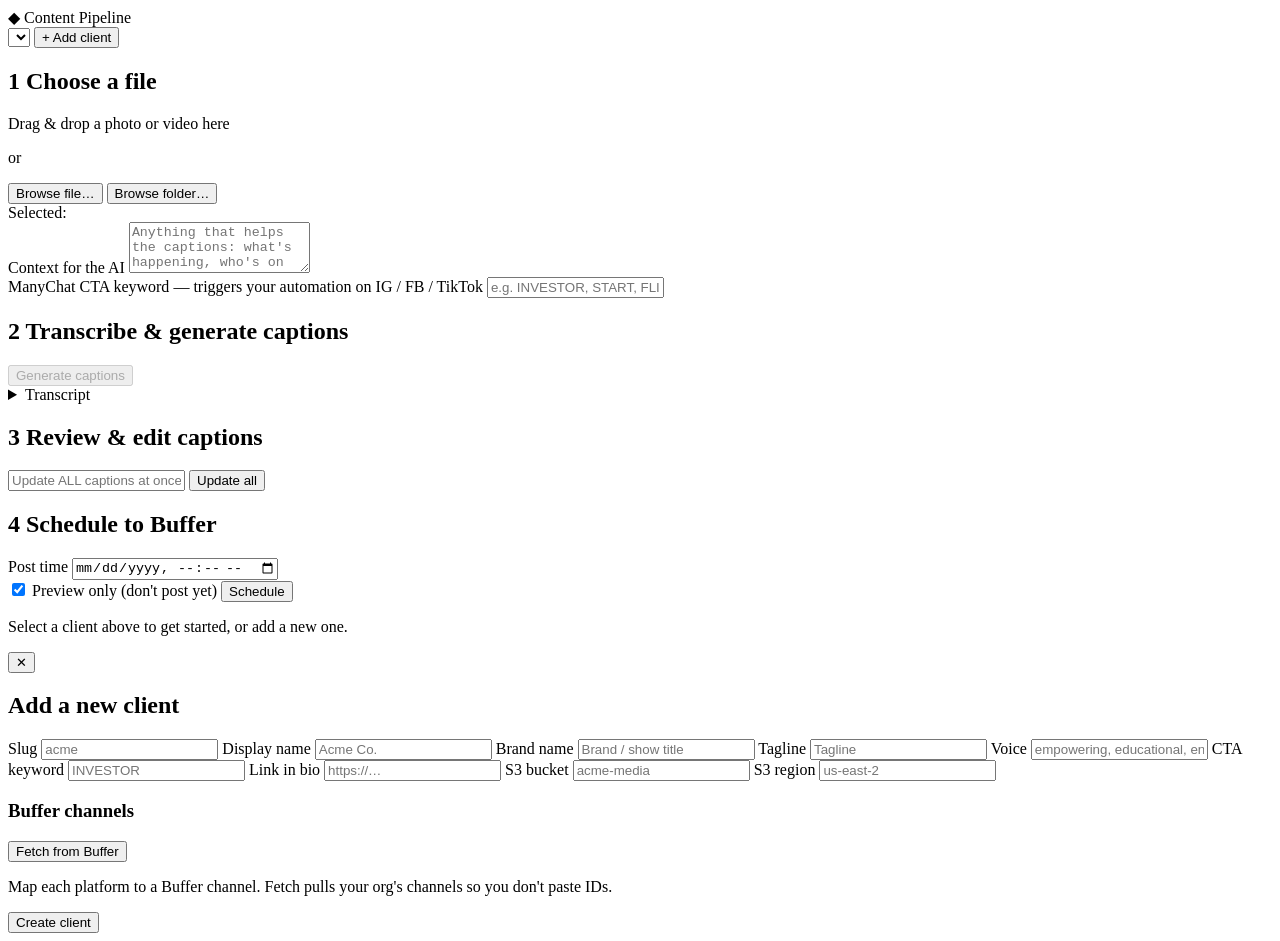
==== webui/templates/index.html @ 8cc0aad5 "CTA keyword input + strict style rules (no em-dashes, no emoji runs) - Never invent CTA keywords: th" ====
<!doctype html>
<html lang="en">
<head>
  <meta charset="utf-8">
  <meta name="viewport" content="width=device-width, initial-scale=1">
  <title>Content Pipeline</title>
  <link rel="stylesheet" href="/static/style.css">
</head>
<body>
  <header class="topbar">
    <div class="brand">
      <span class="logo">◆</span>
      <span>Content Pipeline</span>
    </div>
    <div class="client-picker">
      <select id="clientSelect" aria-label="Select client"></select>
      <button id="addClientBtn" class="ghost" title="Add a new client">+ Add client</button>
    </div>
  </header>

  <main id="main">
    <!-- Client workspace -->
    <section id="workspace" class="workspace hidden">
      <!-- Step 1: choose media -->
      <div class="step">
        <h2><span class="num">1</span> Choose a file</h2>
        <div id="dropzone" class="dropzone">
          <p class="dz-big">Drag &amp; drop a photo or video here</p>
          <p class="dz-or">or</p>
          <div class="dz-buttons">
            <button id="browseFileBtn" class="primary">Browse file…</button>
            <button id="browseFolderBtn" class="ghost">Browse folder…</button>
          </div>
          <input type="file" id="fileInput" hidden accept="video/*,image/*">
        </div>
        <div id="folderList" class="folder-list hidden"></div>
        <div id="chosen" class="chosen hidden">
          <span class="chosen-label">Selected:</span>
          <code id="chosenPath"></code>
          <span id="chosenKind" class="pill"></span>
        </div>
        <div id="contextRow" class="brief-row">
          <label for="contextInput">Context for the AI <span class="req-note" id="reqNote"></span></label>
          <textarea id="contextInput" rows="3" placeholder="Anything that helps the captions: what's happening, who's on camera, the key point, the offer… (required for photos)"></textarea>
        </div>
        <div id="ctaRow" class="brief-row">
          <label for="ctaInput">ManyChat CTA keyword <span class="req-note">— triggers your automation on IG / FB / TikTok</span></label>
          <input type="text" id="ctaInput" placeholder="e.g. INVESTOR, START, FLIP — must match a ManyChat keyword you've set up">
        </div>
      </div>

      <!-- Step 2: generate -->
      <div class="step">
        <h2><span class="num">2</span> Transcribe &amp; generate captions</h2>
        <button id="generateBtn" class="primary" disabled>Generate captions</button>
        <div id="genStatus" class="status"></div>
        <details id="transcriptBox" class="transcript hidden">
          <summary>Transcript</summary>
          <p id="transcriptText"></p>
        </details>
      </div>

      <!-- Step 3: review captions -->
      <div class="step hidden" id="captionsStep">
        <h2><span class="num">3</span> Review &amp; edit captions</h2>
        <div class="revise-all">
          <input type="text" id="reviseAllInput" placeholder="Update ALL captions at once — e.g. 'tie the CTA to first-time buyers', 'shorter', 'more energy'">
          <button id="reviseAllBtn" class="primary">Update all</button>
        </div>
        <div id="reviseAllStatus" class="status"></div>
        <div id="captionCards"></div>
      </div>

      <!-- Step 4: schedule -->
      <div class="step hidden" id="scheduleStep">
        <h2><span class="num">4</span> Schedule to Buffer</h2>
        <div class="schedule-row">
          <label for="dtInput">Post time</label>
          <input type="datetime-local" id="dtInput">
        </div>
        <label class="check"><input type="checkbox" id="dryRun" checked> Preview only (don't post yet)</label>
        <button id="publishBtn" class="primary">Schedule</button>
        <div id="pubStatus" class="status"></div>
      </div>
    </section>

    <div id="empty" class="empty">
      <p>Select a client above to get started, or add a new one.</p>
    </div>
  </main>

  <!-- Onboarding modal -->
  <div id="onboardModal" class="modal hidden">
    <div class="modal-card">
      <button class="modal-close" id="onboardClose">✕</button>
      <h2>Add a new client</h2>
      <div class="form-grid">
        <label>Slug <input id="ob_slug" placeholder="acme"></label>
        <label>Display name <input id="ob_name" placeholder="Acme Co."></label>
        <label>Brand name <input id="ob_brand" placeholder="Brand / show title"></label>
        <label>Tagline <input id="ob_tagline" placeholder="Tagline"></label>
        <label class="wide">Voice <input id="ob_voice" placeholder="empowering, educational, energetic…"></label>
        <label>CTA keyword <input id="ob_cta" placeholder="INVESTOR"></label>
        <label>Link in bio <input id="ob_link" placeholder="https://…"></label>
        <label>S3 bucket <input id="ob_bucket" placeholder="acme-media"></label>
        <label>S3 region <input id="ob_region" placeholder="us-east-2"></label>
      </div>

      <div class="channels-block">
        <div class="channels-head">
          <h3>Buffer channels</h3>
          <button id="fetchChannels" class="ghost">Fetch from Buffer</button>
        </div>
        <p class="hint">Map each platform to a Buffer channel. Fetch pulls your org's channels so you don't paste IDs.</p>
        <div id="channelMap" class="channel-map"></div>
      </div>

      <div class="modal-actions">
        <button id="onboardSave" class="primary">Create client</button>
        <span id="onboardStatus" class="status"></span>
      </div>
    </div>
  </div>

  <script src="/static/app.js"></script>
</body>
</html>
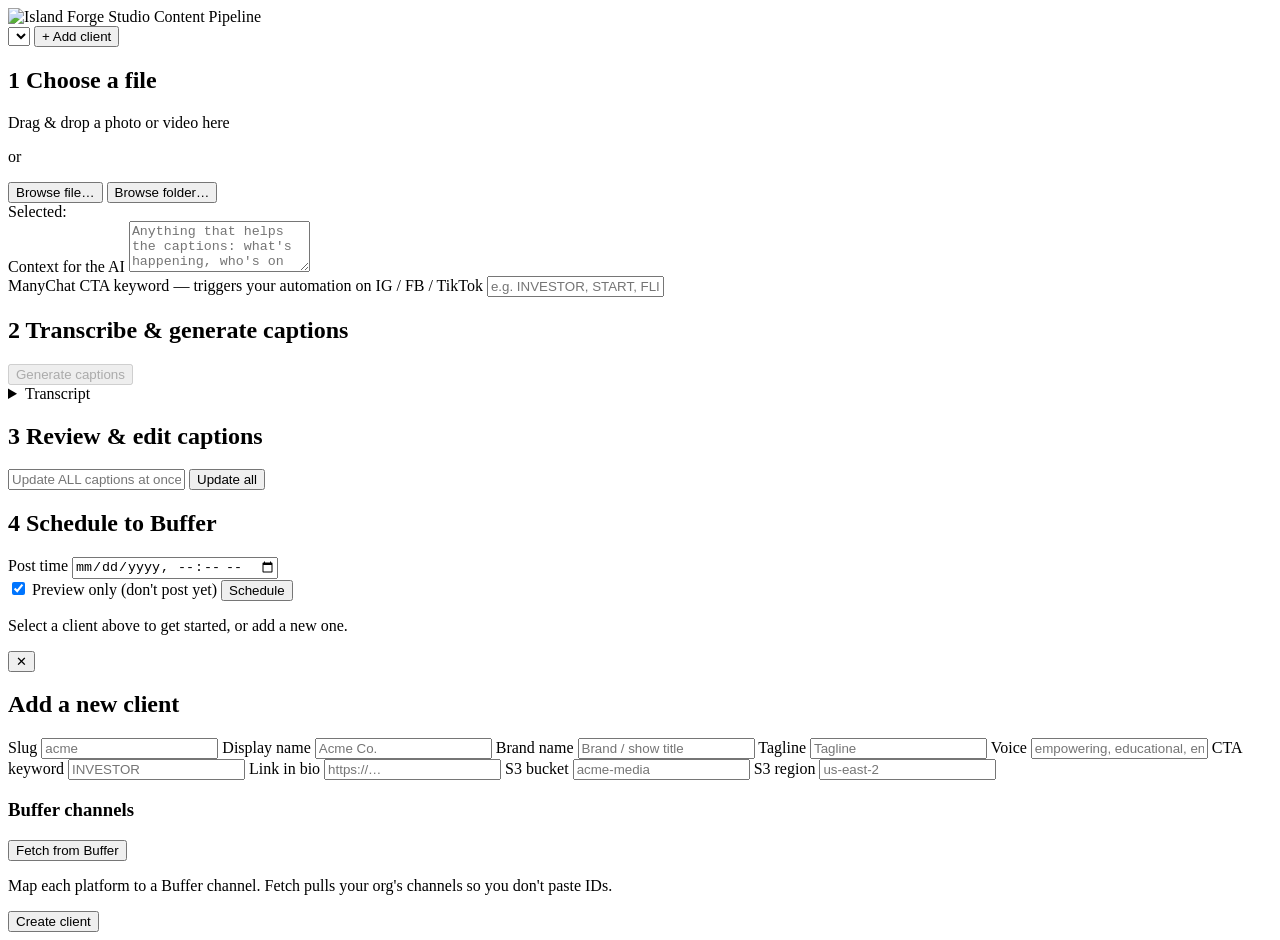
==== commit 96c4e64c: "Fix Buffer posting, add upload progress, brand the tool, add test suite Buffer (the 0/5 cause): rebu" ====
--- a/webui/templates/index.html
+++ b/webui/templates/index.html
@@ -3,14 +3,15 @@
 <head>
   <meta charset="utf-8">
   <meta name="viewport" content="width=device-width, initial-scale=1">
-  <title>Content Pipeline</title>
+  <title>Content Pipeline · Island Forge Studio</title>
+  <link rel="icon" type="image/png" href="/static/logos/palm-orange.png">
   <link rel="stylesheet" href="/static/style.css">
 </head>
 <body>
   <header class="topbar">
     <div class="brand">
-      <span class="logo">◆</span>
-      <span>Content Pipeline</span>
+      <img src="/static/logos/wordmark-white.png" alt="Island Forge Studio" class="wordmark">
+      <span class="tool-name">Content Pipeline</span>
     </div>
     <div class="client-picker">
       <select id="clientSelect" aria-label="Select client"></select>
@@ -80,7 +81,9 @@
         </div>
         <label class="check"><input type="checkbox" id="dryRun" checked> Preview only (don't post yet)</label>
         <button id="publishBtn" class="primary">Schedule</button>
+        <div id="pubBar" class="progress hidden"><div id="pubBarFill"></div></div>
         <div id="pubStatus" class="status"></div>
+        <div id="pubResults" class="pub-results"></div>
       </div>
     </section>
 
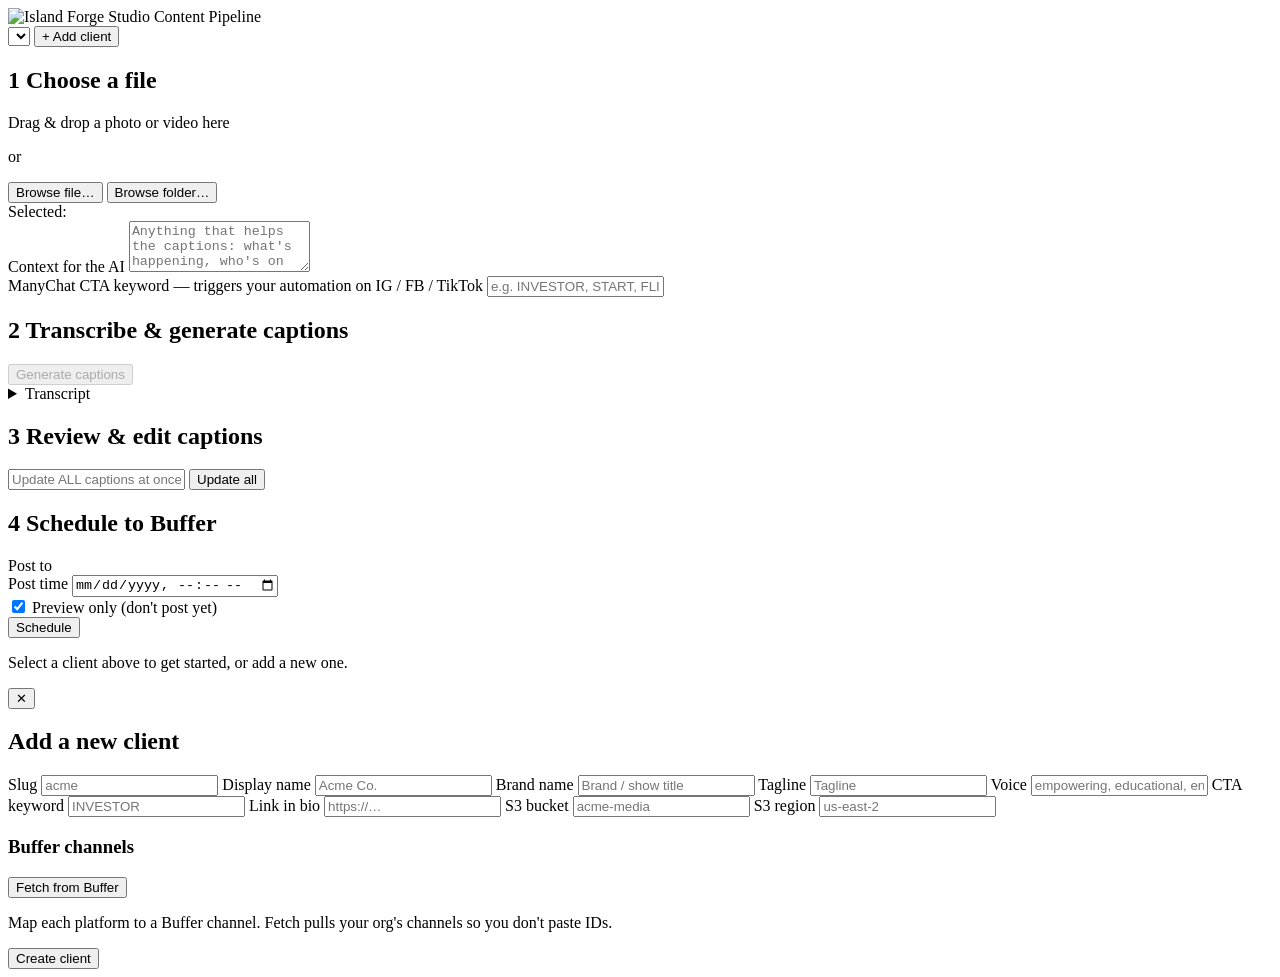
==== commit f1a13ff9: "Caption progress bar, per-platform post selection, conflict warning - Step 2 shows an indeterminate " ====
--- a/webui/templates/index.html
+++ b/webui/templates/index.html
@@ -54,6 +54,7 @@
       <div class="step">
         <h2><span class="num">2</span> Transcribe &amp; generate captions</h2>
         <button id="generateBtn" class="primary" disabled>Generate captions</button>
+        <div id="genBar" class="progress hidden"><div id="genBarFill" class="indeterminate"></div></div>
         <div id="genStatus" class="status"></div>
         <details id="transcriptBox" class="transcript hidden">
           <summary>Transcript</summary>
@@ -75,11 +76,14 @@
       <!-- Step 4: schedule -->
       <div class="step hidden" id="scheduleStep">
         <h2><span class="num">4</span> Schedule to Buffer</h2>
+        <div class="picker-label">Post to</div>
+        <div id="platformPicker" class="platform-picker"></div>
         <div class="schedule-row">
           <label for="dtInput">Post time</label>
           <input type="datetime-local" id="dtInput">
         </div>
         <label class="check"><input type="checkbox" id="dryRun" checked> Preview only (don't post yet)</label>
+        <div id="conflictWarn" class="conflict-warn hidden"></div>
         <button id="publishBtn" class="primary">Schedule</button>
         <div id="pubBar" class="progress hidden"><div id="pubBarFill"></div></div>
         <div id="pubStatus" class="status"></div>
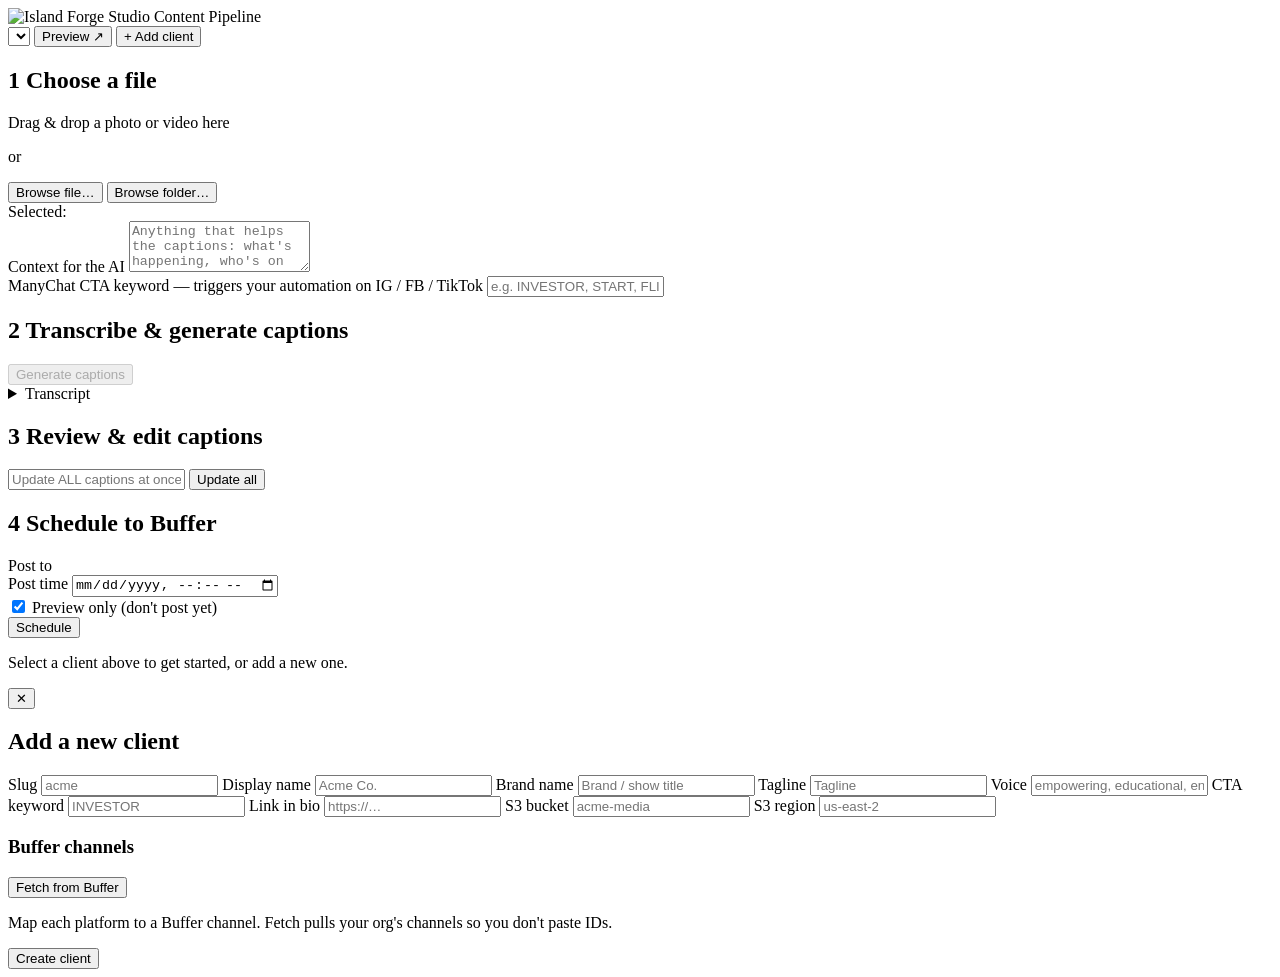
==== commit bcdef4c5: "Preview pulls from Buffer (single source of truth) - buffer_api.list_scheduled_posts: fetch upcoming" ====
--- a/webui/templates/index.html
+++ b/webui/templates/index.html
@@ -15,6 +15,7 @@
     </div>
     <div class="client-picker">
       <select id="clientSelect" aria-label="Select client"></select>
+      <button id="previewBtn" class="ghost" title="Refresh preview from Buffer and open it">Preview ↗</button>
       <button id="addClientBtn" class="ghost" title="Add a new client">+ Add client</button>
     </div>
   </header>
@@ -78,6 +79,7 @@
         <h2><span class="num">4</span> Schedule to Buffer</h2>
         <div class="picker-label">Post to</div>
         <div id="platformPicker" class="platform-picker"></div>
+        <div id="ytWarn" class="conflict-warn hidden"></div>
         <div class="schedule-row">
           <label for="dtInput">Post time</label>
           <input type="datetime-local" id="dtInput">
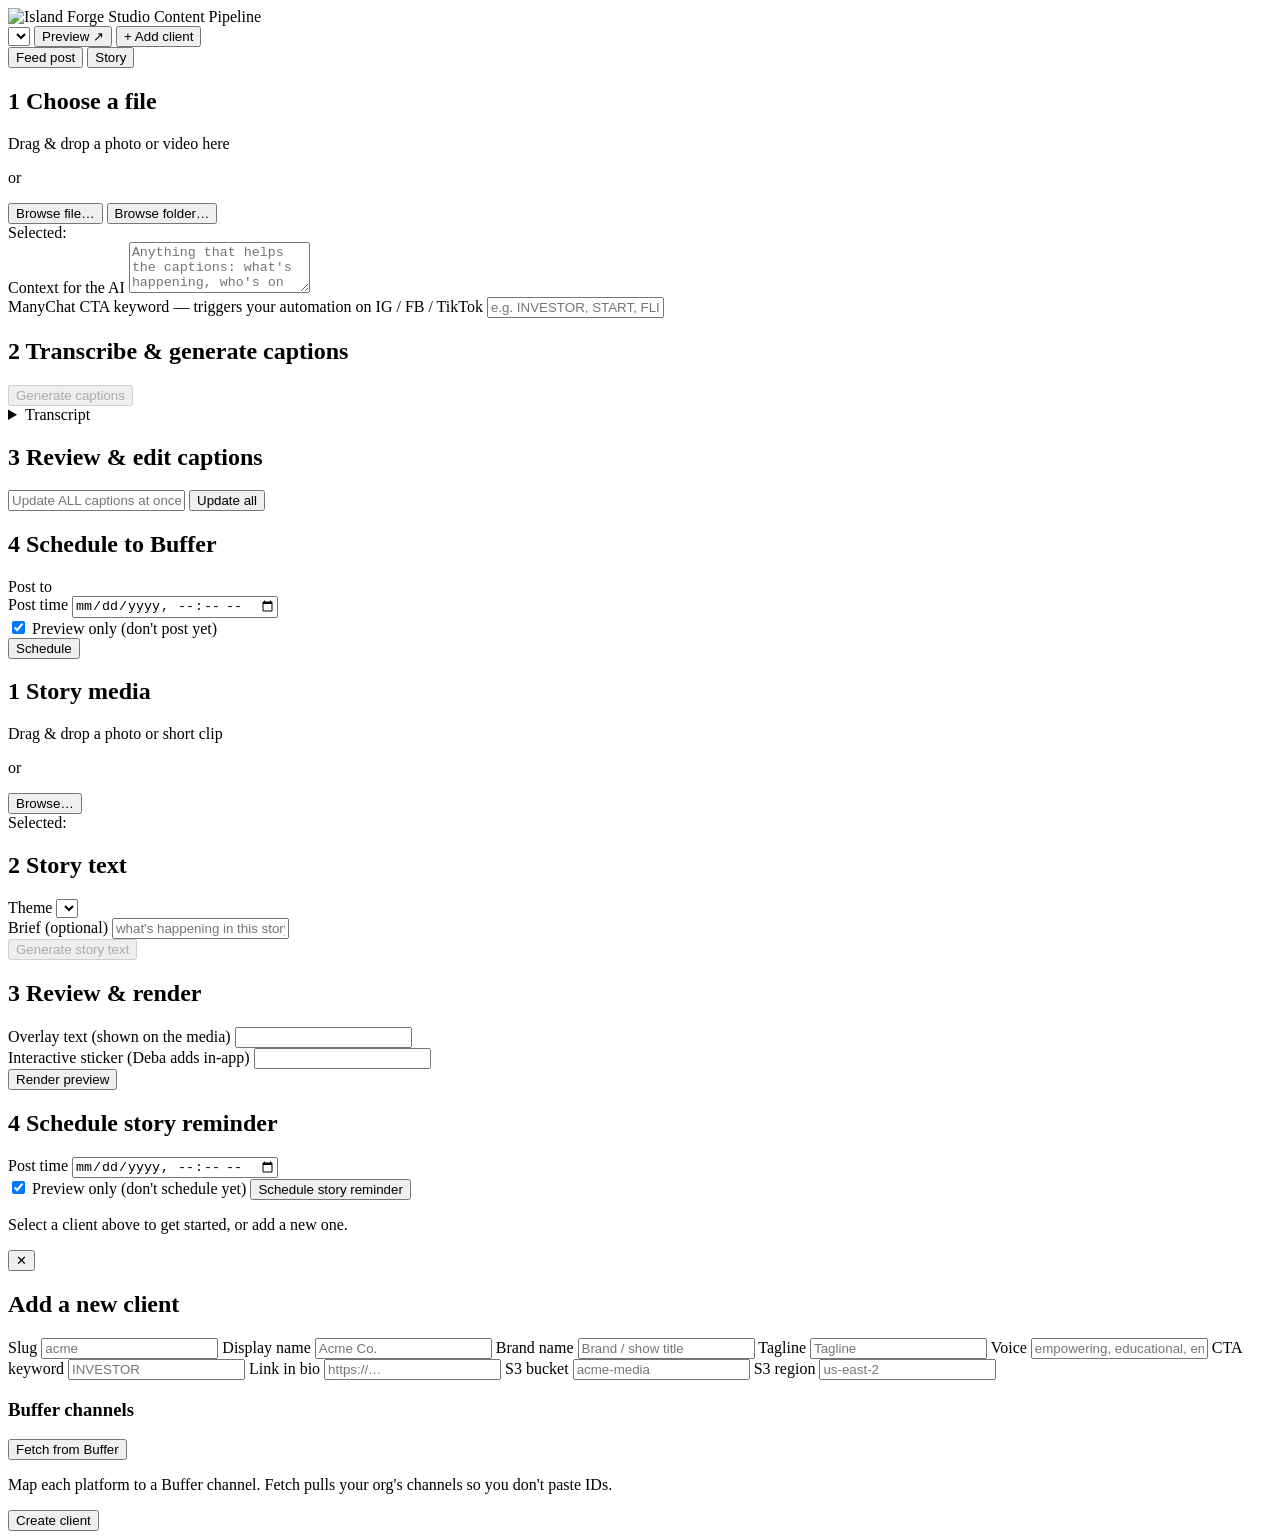
==== commit 93b5b596: "Add authentic IG Story flow (real media + light native overlay) Replaces the rejected flyer-card app" ====
--- a/webui/templates/index.html
+++ b/webui/templates/index.html
@@ -23,6 +23,12 @@
   <main id="main">
     <!-- Client workspace -->
     <section id="workspace" class="workspace hidden">
+      <div class="mode-toggle">
+        <button id="modeFeed" class="mode on">Feed post</button>
+        <button id="modeStory" class="mode">Story</button>
+      </div>
+
+      <div id="feedMode">
       <!-- Step 1: choose media -->
       <div class="step">
         <h2><span class="num">1</span> Choose a file</h2>
@@ -91,6 +97,68 @@
         <div id="pubStatus" class="status"></div>
         <div id="pubResults" class="pub-results"></div>
       </div>
+      </div><!-- /feedMode -->
+
+      <div id="storyMode" class="hidden">
+        <div class="step">
+          <h2><span class="num">1</span> Story media</h2>
+          <div id="storyDrop" class="dropzone">
+            <p class="dz-big">Drag &amp; drop a photo or short clip</p>
+            <p class="dz-or">or</p>
+            <div class="dz-buttons">
+              <button id="storyBrowse" class="primary">Browse…</button>
+            </div>
+            <input type="file" id="storyFileInput" hidden accept="video/*,image/*">
+          </div>
+          <div id="storyChosen" class="chosen hidden">
+            <span class="chosen-label">Selected:</span> <code id="storyPath"></code>
+            <span id="storyKind" class="pill"></span>
+          </div>
+        </div>
+
+        <div class="step">
+          <h2><span class="num">2</span> Story text</h2>
+          <div class="brief-row">
+            <label for="storyTheme">Theme</label>
+            <select id="storyTheme"></select>
+          </div>
+          <div class="brief-row">
+            <label for="storyBrief">Brief (optional)</label>
+            <input type="text" id="storyBrief" placeholder="what's happening in this story — who, where, the moment">
+          </div>
+          <button id="storyGenBtn" class="primary" disabled>Generate story text</button>
+          <div id="storyGenBar" class="progress hidden"><div class="indeterminate" style="height:100%;background:var(--accent);border-radius:999px"></div></div>
+          <div id="storyGenStatus" class="status"></div>
+        </div>
+
+        <div class="step hidden" id="storyTextStep">
+          <h2><span class="num">3</span> Review &amp; render</h2>
+          <div class="brief-row">
+            <label for="storyOverlay">Overlay text (shown on the media)</label>
+            <input type="text" id="storyOverlay">
+          </div>
+          <div class="brief-row">
+            <label for="storySticker">Interactive sticker (Deba adds in-app)</label>
+            <input type="text" id="storySticker">
+          </div>
+          <button id="storyRenderBtn" class="ghost">Render preview</button>
+          <div id="storyRenderBar" class="progress hidden"><div class="indeterminate" style="height:100%;background:var(--accent);border-radius:999px"></div></div>
+          <div id="storyRenderStatus" class="status"></div>
+          <div id="storyPreviewWrap" class="story-preview hidden"></div>
+        </div>
+
+        <div class="step hidden" id="storySchedStep">
+          <h2><span class="num">4</span> Schedule story reminder</h2>
+          <div class="schedule-row">
+            <label for="storyDt">Post time</label>
+            <input type="datetime-local" id="storyDt">
+          </div>
+          <label class="check"><input type="checkbox" id="storyDryRun" checked> Preview only (don't schedule yet)</label>
+          <button id="storyPublishBtn" class="primary">Schedule story reminder</button>
+          <div id="storyPubBar" class="progress hidden"><div id="storyPubFill"></div></div>
+          <div id="storyPubStatus" class="status"></div>
+        </div>
+      </div><!-- /storyMode -->
     </section>
 
     <div id="empty" class="empty">
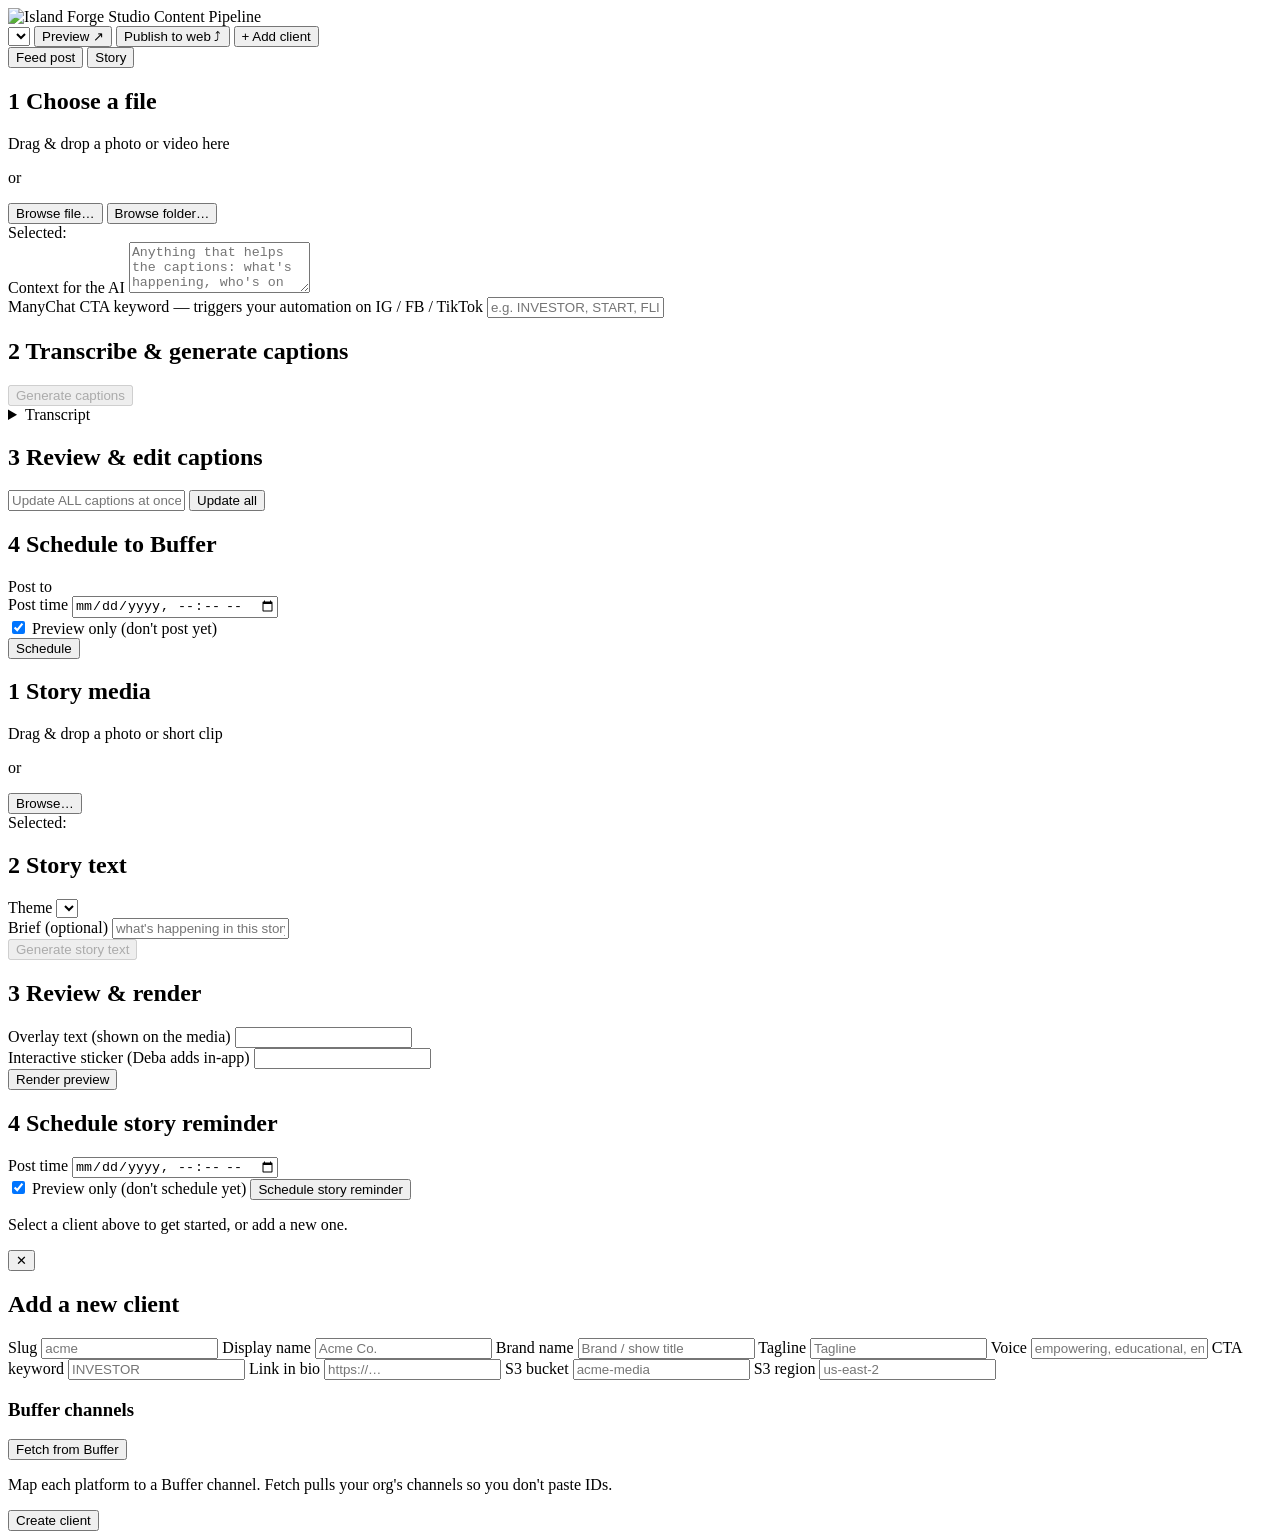
==== commit 8b99ac6d: "Add one-click 'Publish to web' button for the live preview A header button re-syncs the client's pre" ====
--- a/webui/templates/index.html
+++ b/webui/templates/index.html
@@ -15,7 +15,8 @@
     </div>
     <div class="client-picker">
       <select id="clientSelect" aria-label="Select client"></select>
-      <button id="previewBtn" class="ghost" title="Refresh preview from Buffer and open it">Preview ↗</button>
+      <button id="previewBtn" class="ghost" title="Refresh preview from Buffer and open it locally">Preview ↗</button>
+      <button id="publishWebBtn" class="ghost" title="Push the live (public) preview site for the client">Publish to web ⤴</button>
       <button id="addClientBtn" class="ghost" title="Add a new client">+ Add client</button>
     </div>
   </header>
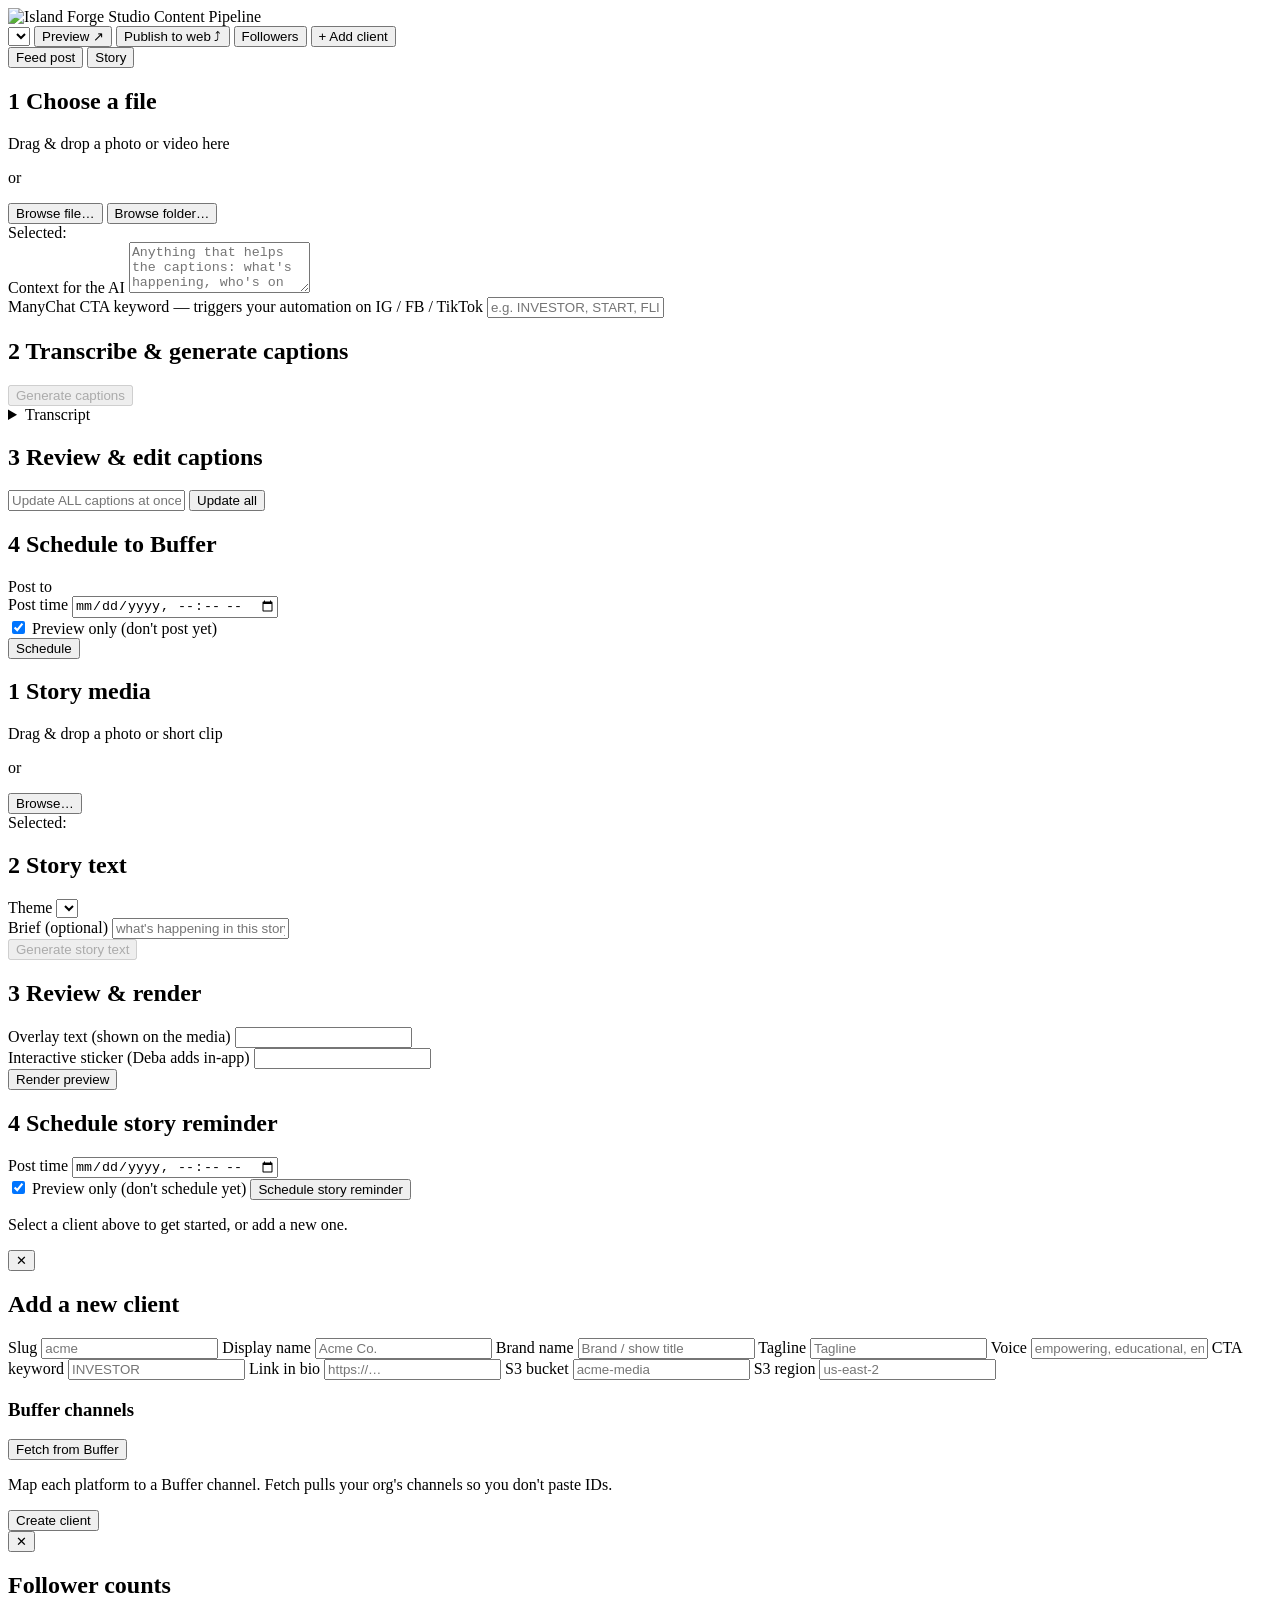
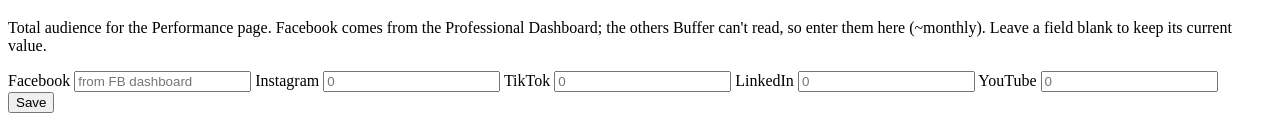
==== commit a21e3f3a: "Performance tab: owner-value redesign + Island Forge branding Reframe the Performance page around "i" ====
--- a/webui/templates/index.html
+++ b/webui/templates/index.html
@@ -17,6 +17,7 @@
       <select id="clientSelect" aria-label="Select client"></select>
       <button id="previewBtn" class="ghost" title="Refresh preview from Buffer and open it locally">Preview ↗</button>
       <button id="publishWebBtn" class="ghost" title="Push the live (public) preview site for the client">Publish to web ⤴</button>
+      <button id="followersBtn" class="ghost" title="Update follower counts for the Performance page">Followers</button>
       <button id="addClientBtn" class="ghost" title="Add a new client">+ Add client</button>
     </div>
   </header>
@@ -200,6 +201,28 @@
     </div>
   </div>
 
+  <!-- Followers modal -->
+  <div id="followersModal" class="modal hidden">
+    <div class="modal-card">
+      <button class="modal-close" id="followersClose">✕</button>
+      <h2>Follower counts</h2>
+      <p class="hint">Total audience for the Performance page. Facebook comes from the
+        Professional Dashboard; the others Buffer can't read, so enter them here
+        (~monthly). Leave a field blank to keep its current value.</p>
+      <div class="form-grid">
+        <label>Facebook <input id="fl_facebook" type="number" min="0" placeholder="from FB dashboard"></label>
+        <label>Instagram <input id="fl_instagram" type="number" min="0" placeholder="0"></label>
+        <label>TikTok <input id="fl_tiktok" type="number" min="0" placeholder="0"></label>
+        <label>LinkedIn <input id="fl_linkedin" type="number" min="0" placeholder="0"></label>
+        <label>YouTube <input id="fl_youtube" type="number" min="0" placeholder="0"></label>
+      </div>
+      <div class="modal-actions">
+        <button id="followersSave" class="primary">Save</button>
+        <span id="followersStatus" class="status"></span>
+      </div>
+    </div>
+  </div>
+
   <script src="/static/app.js"></script>
 </body>
 </html>
